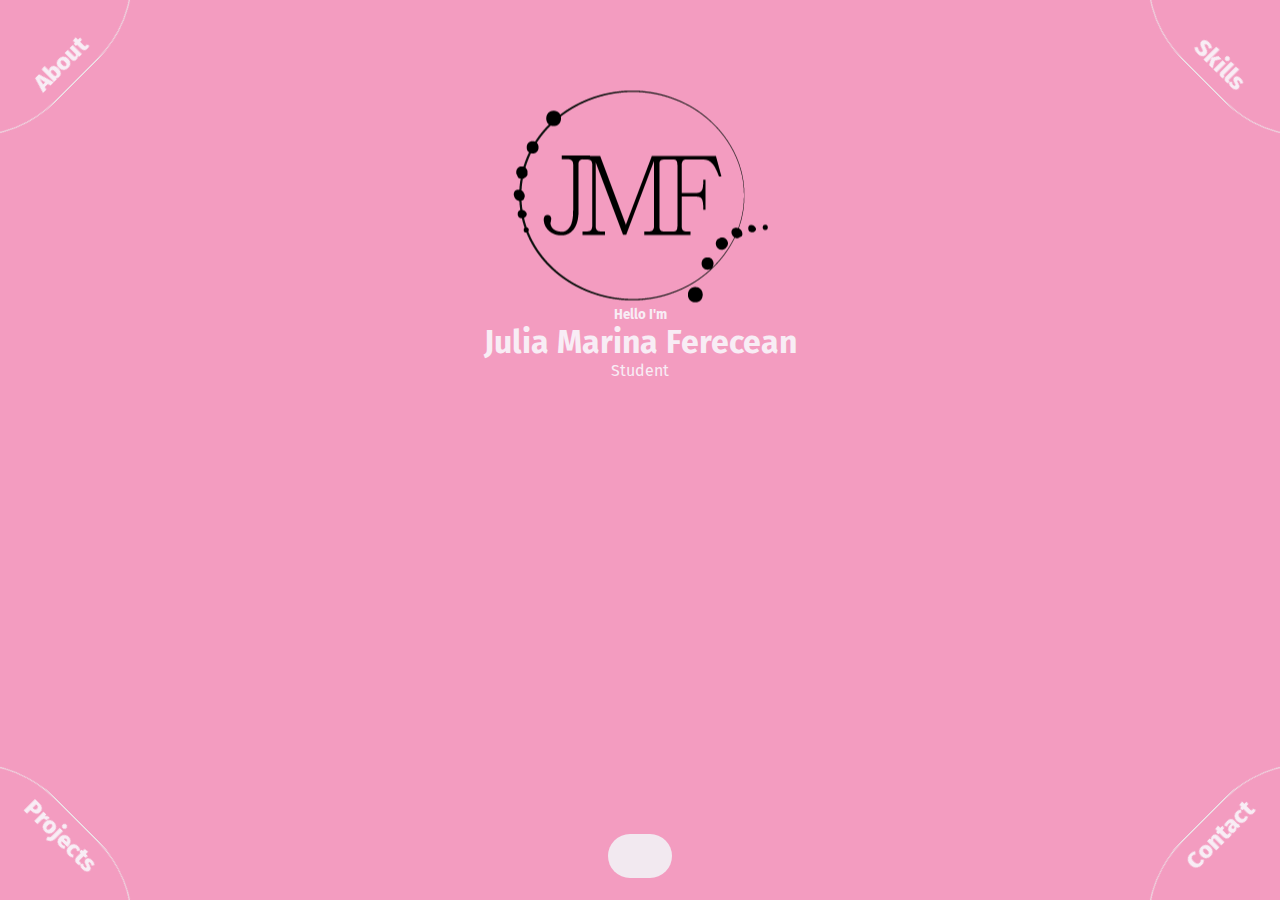
==== index.html @ 1dfad2ae "moved index.html" ====
<!DOCTYPE html>
<html lang="en">
<head>
    <meta charset="UTF-8">
    <meta name="viewport" content="width=device-width, initial-scale=1.0">
    <title>Julia Marina Ferecean Portfolio</title>
    <link rel="icon" type="image/x-icon" href="/assets/icons/logo.png">
    <script src="/js/animation.js" defer></script>
    <script src="/js/color-mode.js" defer></script>
    <script src="/js/project-slideshow.js" defer></script>
    <link rel = "stylesheet" href="/css/animation.css">
    <link rel = "stylesheet" href="/css/color-mode.css">
    <link rel = "stylesheet" href="/css/style.css">
    
</head>
<body>
    <nav id ="grid">
        <div id="grid__tl">
            <div id="grid__tl__btn">About</div>
            <div id="grid__tl__content">
                <div class="cards">
                <div class="cards__content">
                    <article>
                        <img
                         src="../assets/icons/education.png"
                         alt="Education icon"
                    
                         class="icon"
                         />
                         <h2>Education</h2>
                         <p> FH Oberösterreich
                        
                         </p>
                         <p>(Design of Digital Products)</p>
                         <p>Currently in the 3rd semester</p>

                    </article>
                   
                    <p class = "cards__content__text">
                        Hello, I'm Julia Marina Ferecean, 21 years old, currently diving into the world of Digital Product Design at the University of Applied Sciences Upper Austria. 
                </div>
                <div class="cards__content">
                    <article>
                        <img
                         src="../assets/icons/hobby.png"
                         alt="Hobby icon"
                    
                         class="icon"
                         />
                         <h2>Hobbies</h2>
                         <p> 
                            Read Books
                        
                        </p>
                        <p>Meet up with friends</p>
                        <p>Draw</p>

                    </article>
                    <p class = "cards__content__text">
                        I'm a laid back, creative soul who loves socializing with people and adding a touch of fun to my work. When I'm not hanging out with my friends I like to read a good novel at home. But I'm all about switching things up daily because, hey, life's more exciting that way!                    </p>
                </div>
            </div>
        </div>
    </div>
        <div id="grid__tr">
            <div id="grid__tr__btn">Skills</div>
            <div id="grid__tr__content">
                <div class="cards experience">
            
                    <article class="experience__skill">
                        <h2>IT Skills</h2>
                        <div>
                            <img
                            src="../assets/icons/checkmark.png"
                            alt="Checkmark icon"
                            class="icon"
                            />
                            <div>
                                <h2>JavaScript</h2>
                                <p>Intermediate</p>
                            </div>
                        </div>
                        <div><img
                            src="../assets/icons/checkmark.png"
                            alt="Checkmark icon"
                            class="icon"
                            />
                            <div>
                                <h2>Typescript</h2>
                                <p>Basic</p>
                            </div>
                        </div>
                        <div>
                            <img
                            src="../assets/icons/checkmark.png"
                            alt="Checkmark icon"
                            class="icon"
                            />
                            <div>
                                <h2>Java</h2>
                                <p>Basic</p>
                            </div>
                        </div>
                        
                        
                    </article>
                    <article class="experience__skill">
                        <h2>UI/UX Design Skills</h2>
                        <div>
                            <img
                            src="../assets/icons/checkmark.png"
                            alt="Checkmark icon"
                            class="icon"
                            />
                            <div>
                                <h2>Canva</h2>
                                <p>Advanced</p>
                                
                            </div>
                        </div>
                        <div><img
                            src="../assets/icons/checkmark.png"
                            alt="Checkmark icon"
                            class="icon"
                            />
                            <div>
                                <h2>Figma</h2>
                                <p>Advanced</p>
                                
                            </div>
                        </div>
                        <div>
                            <img
                            src="../assets/icons/checkmark.png"
                            alt="Checkmark icon"
                            class="icon"
                            />
                            <div>
                                <h2>Photoshop</h2>
                                <p>Intermediate</p>
                            </div>
                        </div>
                        <div><img
                            src="../assets/icons/checkmark.png"
                            alt="Checkmark icon"
                            class="icon"
                            />
                            <div>
                                <h2>Illustrator</h2>
                                <p>Intermediate</p>
                            </div>
                        </div>
                        <div><img
                            src="../assets/icons/checkmark.png"
                            alt="Checkmark icon"
                            class="icon"
                            />
                            <div>
                                <h2>InDesign</h2>
                                <p>Intermediate</p>
                            </div>
                        </div>
                        
                    </article>
                    <p class = "cards__content__text">
Incorporating a diverse set of technical skills, a passion for innovative problem-solving, and a collaborative mindset, I am equipped to contribute effectively to dynamic projects and deliver solutions that seamlessly blend creativity with technical excellence.                    </p>
                
                
            </div>
        </div>
    </div>

       <div id="grid__bl">
        <div id="grid__bl__btn">Projects</div>
        <div id="grid__bl__content">
            <div id="grid__bl__content__projects">
                <div class="project p-1">
                    <img 
                    class="project__img project-1"
                    src="../assets/portfolio-projects/prr1.png"
                    alt= "Project 1"
                    />
                    <h2 class="project__title">Website for Hagenberg</h2>
                    <button 
                    class="btn" 
                    onclick="window.location.href='https://www.figma.com/proto/o23dAIbtfssBPbrdBFtvzr/Untitled-(Copy)?node-id=1-3&starting-point-node-id=1%3A3&mode=design&t=HaBwIItcEh4hcAy9-1'"
                    >
                    Demo
                    </button>
                  
                   
                </div>
                <div class="project p-2">
                    <img 
                    class="project__img project-2"
                    src="../assets/portfolio-projects/Project2.png"
                    alt="Project 2"
                    />
                    <h2 class="project__title">3D Website (Group Project)</h2>
                    <button 
                    class="btn" 
                    onclick="window.location.href='https://mediarepresentationpublicperception.projekte.fh-hagenberg.at/'"
                    >
                    Demo
                    </button>
                   
                   
                </div>
               
                <button class="arrow" onclick="navigateProject(-1)">
                    &#10094;
                </button>

                <button class="arrow" onclick="navigateProject(1)">
                    &#10095;
                </button>
            </div>
        </div>

    </div>
    <div id="grid__br">
        <div id="grid__br__btn">Contact</div>
        <div id="grid__br__content">
            <h5 class ="contact-text">Get in Touch</h5>
            <h2 class ="contact-text">Contact me</h2>
            <div>
                <button class="btn btn-contact" 
                    onclick="window.location.href='mailto:juliaferecean@gmail.com'"
                    >
                     E-Mail
                    </button>
            
            </div>
        </div>
    </div>



</nav>
    <div id="color-mode">
        <div id="toggle-button" class="icon"></div>
    </div>
    <div id="hero">
        <img src="../assets/icons/logo.png" alt="Logo " class="JMF">

    <h5>Hello I'm</h5>
    <h1>Julia Marina Ferecean</h1>
    <p>Student</p>
    
    
    <div id="hero__animation">
        <div id="hero__animation__img"></div>
    </div>
</div>



</body>
</html>
---- css/animation.css ----
/* GENERAL ANIMATION SETTINGS */

.animate-top-left,
.reverse-animate-top-left,
.animate-top-right,
.reverse-animate-top-right,
.animate-bottom-left,
.reverse-animate-bottom-left,
.animate-bottom-right,
.reverse-animate-bottom-right {
  animation-fill-mode: forwards;
  animation-duration: 0.2s;
  animation-iteration-count: 1;
  animation-timing-function: ease-in-out;
}

/* HOVER ANIMATION */

@keyframes hover {
  0% {
    transform: translateY(0);
  }
  50% {
    transform: translateY(-5px);
  }
  100% {
    transform: translateY(0);
  }
}

/* ANIMATE TOP LEFT */

.animate-top-left {
  animation-name: top-left;
}

.reverse-animate-top-left {
  animation-name: reverse-top-left;
}

@keyframes top-left {
  0% {
    background-image: var(--tl-1);
  }
  25% {
    background-image: var(--tl-2);
  }
  50% {
    background-image: var(--tl-3);
  }
  75% {
    background-image: var(--tl-4);
  }
  100% {
    background-image: var(--tl-5);
  }
}

@keyframes reverse-top-left {
  0% {
    background-image: var(--tl-5);
  }
  25% {
    background-image: var(--tl-4);
  }
  50% {
    background-image: var(--tl-3);
  }
  75% {
    background-image: var(--tl-2);
  }
  100% {
    background-image: var(--tl-1);
  }
}
.animate-top-right {
  animation-name: top-right;
}

.reverse-animate-top-right {
  animation-name: reverse-top-right;
}

@keyframes top-right {
  0% {
    background-image: var(--tr-1);
  }
  25% {
    background-image: var(--tr-2);
  }
  50% {
    background-image: var(--tr-3);
  }
  75% {
    background-image: var(--tr-4);
  }
  100% {
    background-image: var(--tr-5);
  }
}

@keyframes reverse-top-right {
  0% {
    background-image: var(--tr-5);
  }
  25% {
    background-image: var(--tr-4);
  }
  50% {
    background-image: var(--tr-3);
  }
  75% {
    background-image: var(--tr-2);
  }
  100% {
    background-image: var(--tr-1);
  }
}

/* ANIMATE BOTTOM RIGHT */

.animate-bottom-right {
  animation-name: bottom-right;
}

.reverse-animate-bottom-right {
  animation-name: reverse-bottom-right;
}

@keyframes bottom-right {
  0% {
    background-image: var(--br-1);
  }
  25% {
    background-image: var(--br-2);
  }
  50% {
    background-image: var(--br-3);
  }
  75% {
    background-image: var(--br-4);
  }
  100% {
    background-image: var(--br-5);
  }
}

@keyframes reverse-bottom-right {
  0% {
    background-image: var(--br-5);
  }
  25% {
    background-image: var(--br-4);
  }
  50% {
    background-image: var(--br-3);
  }
  75% {
    background-image: var(--br-2);
  }
  100% {
    background-image: var(--br-1);
  }
}
/* ANIMATE BOTTOM LEFT */

.animate-bottom-left {
  animation-name: bottom-left;
}

.reverse-animate-bottom-left {
  animation-name: reverse-bottom-left;
}

@keyframes bottom-left {
  0% {
    background-image: var(--bl-1);
  }
  25% {
    background-image: var(--bl-2);
  }
  50% {
    background-image: var(--bl-3);
  }
  75% {
    background-image: var(--bl-4);
  }
  100% {
    background-image: var(--bl-5);
  }
}

@keyframes reverse-bottom-left {
  0% {
    background-image: var(--bl-5);
  }
  25% {
    background-image: var(--bl-4);
  }
  50% {
    background-image: var(--bl-3);
  }
  75% {
    background-image: var(--bl-2);
  }
  100% {
    background-image: var(--bl-1);
  }
}
---- css/color-mode.css ----
/* LIGHT MODE */
body:after {
  position: absolute;
  width: 0;
  height: 0;
  overflow: hidden;
  z-index: -1;
  content: url(../assets/picture/Pic1.png);
  url(../assets/face-animation-light/bl-2.png)
      url(../assets/face-animation-light/bl-3.png)
      url(../assets/face-animation-light/bl-4.png)
      url(../assets/face-animation-light/bl-5.png)
      url(../assets/face-animation-light/tr-1.png)
      url(../assets/face-animation-light/tr-2.png)
      url(../assets/face-animation-light/tr-3.png)
      url(../assets/face-animation-light/tr-4.png)
      url(../assets/face-animation-light/tr-5.png)
      url(../assets/face-animation-light/bl-1.png)
      url(../assets/face-animation-light/bl-2.png)
      url(../assets/face-animation-light/bl-3.png)
      url(../assets/face-animation-light/bl-4.png)
      url(../assets/face-animation-light/bl-5.png)
      url(../assets/face-animation-light/br-1.png)
      url(../assets/face-animation-light/br-2.png)
      url(../assets/face-animation-light/br-3.png)
      url(../assets/face-animation-light/br-4.png)
      url(../assets/face-animation-light/br-5.png)
      url(../assets/face-animation-dark/blw-1.png)
      url(../assets/face-animation-dark/blw-2.png)
      url(../assets/face-animation-dark/blw-3.png)
      url(../assets/face-animation-dark/blw-4.png)
      url(../assets/face-animation-dark/blw-5.png)
      url(../assets/face-animation-dark/trw-1.png)
      url(../assets/face-animation-dark/trw-2.png)
      url(../assets/face-animation-dark/trw-3.png)
      url(../assets/face-animation-dark/trw-4.png)
      url(../assets/face-animation-dark/trw-5.png)
      url(../assets/face-animation-dark/blw-1.png)
      url(../assets/face-animation-dark/blw-2.png)
      url(../assets/face-animation-dark/blw-3.png)
      url(../assets/face-animation-dark/blw-4.png)
      url(../assets/face-animation-dark/blw-5.png)
      url(../assets/face-animation-dark/brw-1.png)
      url(../assets/face-animation-dark/brw-2.png)
      url(../assets/face-animation-dark/brw-3.png)
      url(../assets/face-animation-dark/brw-4.png)
      url(../assets/face-animation-dark/brw-5.png);
} 


  :root {
    /* Colors */
    --bg: #f39cc0;
    --bg-alt: #333;
    --bg-alt-2: #f2e9f0;
    --bg-transparent: #ffffffe8;
    --border: 0.01rem solid #ece7ea;
    --text:#f8edf5 ;
    --text-alt: #fff;
  
    /* Face animations */
   --tl-1: url(../assets/picture/Pic1.png);
   --tl-2: url(../assets/picture/Pic1.png);
   --tl-3: url(../assets/picture/Pic1.png);
   --tl-4: url(../assets/picture/Pic1.png);
   --tl-5: url(../assets/picture/Pic1.png);
 
   --tr-1: url(../assets/picture/Pic1.png);
   --tr-2: url(../assets/picture/Pic1.png);
   --tr-3: url(../assets/picture/Pic1.png);
   --tr-4: url(../assets/picture/Pic1.png);
   --tr-5: url(../assets/picture/Pic1.png);
 
   --bl-1: url(../assets/picture/Pic1.png);
   --bl-2: url(../assets/picture/Pic1.png);
   --bl-3: url(../assets/picture/Pic1.png);
   --bl-4: url(../assets/picture/Pic1.png);
   --bl-5: url(../assets/picture/Pic1.png);
 
   --br-1: url(../assets/picture/Pic1.png);
   --br-2: url(../assets/picture/Pic1.png);
   --br-3: url(../assets/picture/Pic1.png);
   --br-4: url(../assets/picture/Pic1.png);
   --br-5: url(../assets/picture/Pic1.png);
   
    --pink: url(../assets/icons/pink.png);
  }
  
  /* DARK MODE */
  
  :root.dark-mode {
    --bg: #202124;
    --bg-alt: #3c3d40;
    --bg-alt-2: #333;
    --bg-transparent: #333333f5;
    --border: 0.01rem solid #5a5a5a;
    --text: #fff;
  
   
  
    --normal: url(../assets/icons/normal.png);
  }
  
  /* COLOR MODE TOGGLE BUTTON */
  
  #color-mode {
    background: var(--bg-alt-2);
    height: 2.75rem;
    width: 4rem;
    border-radius: 3rem;
    display: flex;
    align-items: center;
    justify-content: flex-start;
    position: absolute;
    bottom: 0;
    left: 50%;
    transform: translate(-50%, -50%);
  }
  
  #toggle-button {
    background-image: var(--pink);
    background-size: cover;
    cursor: pointer;
  }
  
  .dark-mode #toggle-button {
    background-image: var(--normal);
  }
  
  .dark-mode #color-mode {
    justify-content: flex-end;
  }
---- css/style.css ----
/* Google Font */

  @import url('https://fonts.googleapis.com/css2?family=Fira+Sans:ital,wght@0,300;0,400;0,500;1,400&display=swap');


  /* General */
  body{
    font-family: 'Fira Sans', sans-serif;
    background: var(--bg);
    color: var(--text);
    height: 100%;
    width: 100%;
    margin: 0;
    -webkit-tap-highlight-color: transparent;
    
  }

  h1, h2, h5, p {
    margin: 0;
  }
  .icon {
    height: 2rem;
    width: 2rem;
    margin: 0 0.5rem;

  }

  /* Hero Section */
  #hero {
    position: absolute;
    top: 50%;
    left: 50%;
    transform: translate(-50%, -50%);
    text-align: center;
    
  }
  #hero__animation {
    animation-name : hover;
    animation-duration: 1.5s;
    animation-iteration-count: infinite;
    animation-timing-function: ease-in-out;
    height: 25rem;
    width: 25rem;
    max-height: 100vh;
    max-width: 100vw;
    margin-top: 30px;
  }

 #hero__animation__img{
    background-image: var(--tl-1);
    height: 100%;
    background-position: center;
    background-position: center;
    background-size: cover;
 }
 
 /* Grid Styles Attributes */
 #grid{
  position: absolute;
  display:grid;
  grid-template-rows: 1fr 1fr;
  grid-template-columns: 1fr 1fr;
  height: 100vh;
  width: 100vw;
  overflow: hidden;
  

 }

 #grid__tl__btn,
 #grid__tr__btn,
 #grid__bl__btn,
 #grid__br__btn {
  height: 18.75rem;
  width: 18.75rem;
  background: var(--bg);
  color: var(--text);
  border: var(--border);
  position: fixed;
  display: flex;
  justify-content: center;
  cursor: pointer;
  text-align: center;
  font-weight: 800;
  font-size: 1.5rem;
  z-index: 100;
  border-radius: 40%;
  transition: transform 0.2s ease-in-out;
  
 }
 #grid__tl__content,
 #grid__tr__content,
 #grid__bl__content,
 #grid__br__content{
  position: absolute;
  text-align: center;
  transition: transform 0.3s ease-in-out;
  color: var(--text-alt);
}

#grid__tl__btn,
#grid__tr__btn {
  padding-bottom: 0.5rem;
  align-items: flex-end;
}
#grid__bl__btn,
#grid__br__btn {
  padding-top: 0.5rem;
  
}
#grid__tl__btn:active,
#grid__br__btn:active {
transform: rotate(-45deg) scale(1.05);
}
#grid__tr__btn:active,
#grid__bl__btn:active {
transform: rotate(45deg) scale(1.05);
}
/*  TOP LEFT CORNER*/

#grid__tl__btn{
  top: -11.5rem;
  left: -11.5rem;
  transform: rotate(-45deg);
}
#grid__tl__content {
  width: 30vw;
  top: 10vh;
  left: 0;
  transform: translateX(-100vw) translateY(-100vh);
 
}

article {
  background-color: rgb(246, 241, 241);
  font-size: 0.8rem;
  list-style: none;
  border: var(--border);
  border-radius: 2rem;
  padding: 0.5rem;
  margin: 1rem;
  width: 8.75rem;
  min-width: 8.75rem;
  

}
article h2{
  font-size: 1rem;
  padding: 0.3rem
}
article p {
  padding-bottom: 0.3rem;
}
article h2, 
article p {
color: #333;

}
.cards{
  padding:0;

}

.cards__content{
  display: flex;
  align-items: center;
}
.cards__content__text{
  color: var(--text);
  text-align: left;
  margin: 0 1rem;
}

/* TOP RIGHT CORNER */
#grid__tr__btn {
  top: -11.5rem;
  right: -11.5rem;
  transform: rotate(45deg);
}

#grid__tr__content {
  width: 30vw;
  top: 10vh;
  right: 0;
  transform: translateX(100vw) translateY(-100vh);
}

.experience {
  display: flex;
  flex-wrap: wrap;
  justify-content: center;
  gap: 2rem;
}

.experience__skill {
  display: flex;
  flex-direction: column;
  padding: 1.2rem;
  gap: 0.2rem;
  margin: 0;
  width: fit-content;
}

.experience__skill div {
  display: flex;
  align-items: center;
  width: 13.5rem;
}

.experience__skill div img {
  padding: 0;
  margin-right: 0.5rem;
}

.experience__skill div h2 {
  text-align: left;
}

.experience__skill div p {
  padding: 0;
}

.experience__skill div h2,
.experience__skill div p {
  font-size: 0.8rem;
}

.experience__skill div div {
  justify-content: space-between;
}

/* BOTTOM LEFT CORNER */

#grid__bl__btn {
  bottom: -11.5rem;
  left: -11.5rem;
  transform: rotate(45deg);
}

#grid__bl__content {
  width: 15rem;
  bottom: 15vh;
  left: 0;
  transform: translateX(-100vw) translateY(100vh);
}

.project {
  width: 70%;
  display: flex;
  flex-wrap: wrap;
  border-radius: 2rem;
  overflow: hidden;
  margin: auto auto 0.5rem;
  border: var(--border);
  background: var(--bg-alt);
}

.project__img {
  width: 100%;
}

.project__title {
  width: 100%;
  margin: 0;
  padding: 0.3rem 0;
  font-size: 1rem;
}

button {
  background: var(--btn);
  color: var(--btn-text);
  border: none;
  border-radius: 1rem;
  padding: 0.5rem;
}

.btn {
  border-radius: 0;
  height: 3rem;
  flex-basis: 100%;
  font-weight: 600;
}

.arrow {
  border: var(--border);
  width: 3rem;
  height: 2rem;
  margin: 0;
  padding: 0.2rem 0;
}

.btn,
.arrow {
  background: rgb(245, 245, 245);
  color: #333;
  transition: all 300ms ease;
}

.btn:active,
.arrow:active {
  background: var(--bg-alt);
  color: white;
  cursor: pointer;
}

.btn:hover,
.arrow:hover {
  cursor: pointer;
}

/* BOTTOM RIGHT CORNER */

#grid__br__btn {
  bottom: -11.5rem;
  right: -11.5rem;
  transform: rotate(-45deg);
}

#grid__br__content {
  bottom: 0;
  right: 0vw;
  transform: translateX(100vw) translateY(100vh);
}

#grid__br__content div {
  display: flex;
  margin: 0.5rem auto;
  gap: 1.2rem;
  width: 17rem;
}

.contact-text {
  color: var(--text);
}

.btn-contact {
  border: var(--border);
  border-radius: 2rem;
}
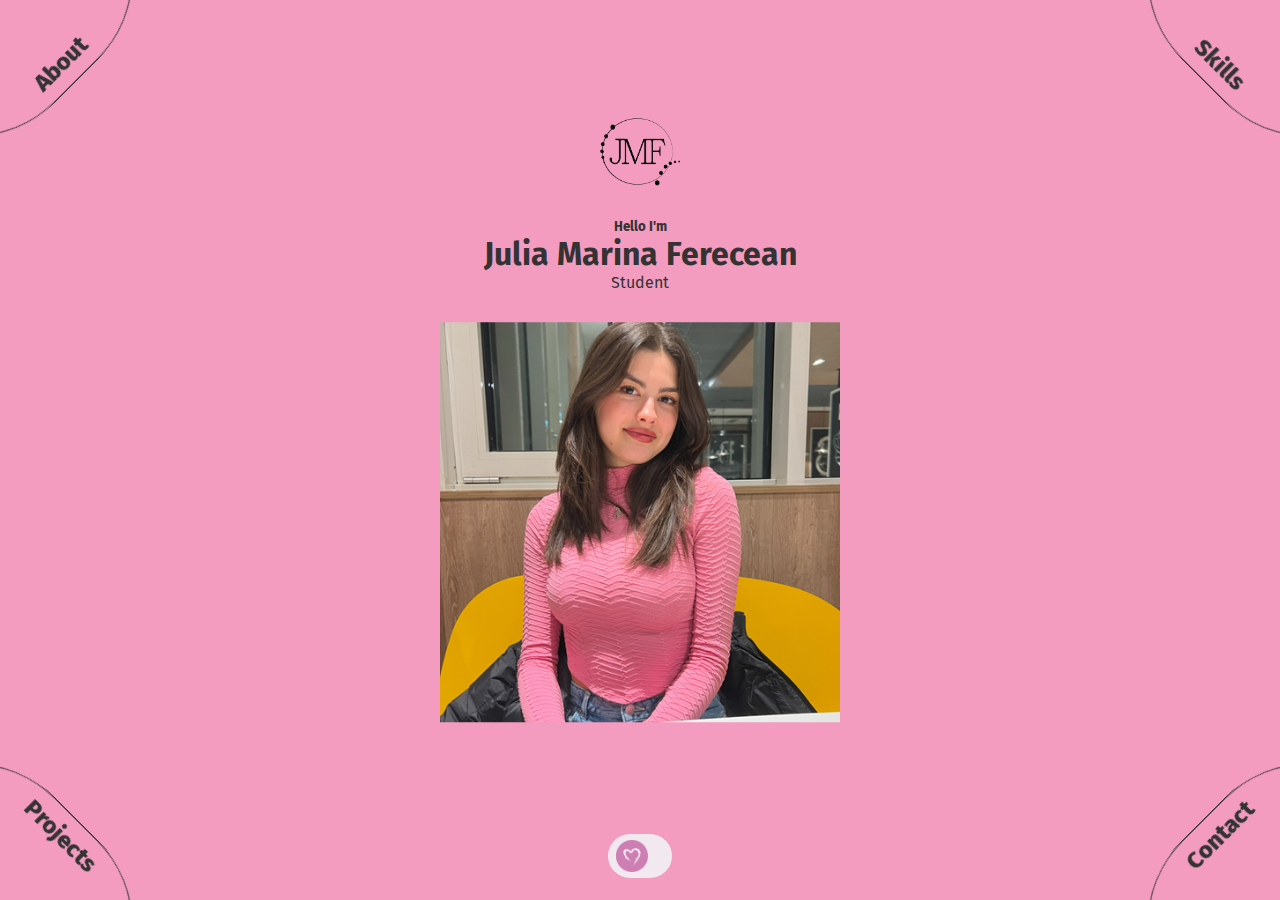
==== commit 83d03527: "3 projekt hinzugefügt" ====
--- a/index.html
+++ b/index.html
@@ -206,6 +206,22 @@
                    
                    
                 </div>
+                <div class="project p-3">
+                    <img 
+                    class="project__img project-3"
+                    src="../assets/portfolio-projects/project3.png"
+                    alt="Project 2"
+                    />
+                    <h2 class="project__title">3D Website (Group Project)</h2>
+                    <button 
+                    class="btn" 
+                    onclick="window.location.href='https://www.figma.com/proto/5jd1ZSv3143JHfzxBncFPR/POI-High-Fidelity?node-id=0-1&t=d5xcR8yVEXlmkxSk-1'"
+                    >
+                    Demo
+                    </button>
+                   
+                   
+                </div>
                
                 <button class="arrow" onclick="navigateProject(-1)">
                     &#10094;
--- a/css/color-mode.css
+++ b/css/color-mode.css
@@ -6,57 +6,21 @@
   overflow: hidden;
   z-index: -1;
   content: url(../assets/picture/Pic1.png);
-  url(../assets/face-animation-light/bl-2.png)
-      url(../assets/face-animation-light/bl-3.png)
-      url(../assets/face-animation-light/bl-4.png)
-      url(../assets/face-animation-light/bl-5.png)
-      url(../assets/face-animation-light/tr-1.png)
-      url(../assets/face-animation-light/tr-2.png)
-      url(../assets/face-animation-light/tr-3.png)
-      url(../assets/face-animation-light/tr-4.png)
-      url(../assets/face-animation-light/tr-5.png)
-      url(../assets/face-animation-light/bl-1.png)
-      url(../assets/face-animation-light/bl-2.png)
-      url(../assets/face-animation-light/bl-3.png)
-      url(../assets/face-animation-light/bl-4.png)
-      url(../assets/face-animation-light/bl-5.png)
-      url(../assets/face-animation-light/br-1.png)
-      url(../assets/face-animation-light/br-2.png)
-      url(../assets/face-animation-light/br-3.png)
-      url(../assets/face-animation-light/br-4.png)
-      url(../assets/face-animation-light/br-5.png)
-      url(../assets/face-animation-dark/blw-1.png)
-      url(../assets/face-animation-dark/blw-2.png)
-      url(../assets/face-animation-dark/blw-3.png)
-      url(../assets/face-animation-dark/blw-4.png)
-      url(../assets/face-animation-dark/blw-5.png)
-      url(../assets/face-animation-dark/trw-1.png)
-      url(../assets/face-animation-dark/trw-2.png)
-      url(../assets/face-animation-dark/trw-3.png)
-      url(../assets/face-animation-dark/trw-4.png)
-      url(../assets/face-animation-dark/trw-5.png)
-      url(../assets/face-animation-dark/blw-1.png)
-      url(../assets/face-animation-dark/blw-2.png)
-      url(../assets/face-animation-dark/blw-3.png)
-      url(../assets/face-animation-dark/blw-4.png)
-      url(../assets/face-animation-dark/blw-5.png)
-      url(../assets/face-animation-dark/brw-1.png)
-      url(../assets/face-animation-dark/brw-2.png)
-      url(../assets/face-animation-dark/brw-3.png)
-      url(../assets/face-animation-dark/brw-4.png)
-      url(../assets/face-animation-dark/brw-5.png);
-} 
+  
+  
+}
+  
 
 
   :root {
     /* Colors */
     --bg: #f39cc0;
-    --bg-alt: #333;
+    --bg-alt: #f6f1f1;
     --bg-alt-2: #f2e9f0;
-    --bg-transparent: #ffffffe8;
-    --border: 0.01rem solid #ece7ea;
-    --text:#f8edf5 ;
-    --text-alt: #fff;
+    --bg-transparent: #F5D2D2;
+    --border: 0.1rem solid #333;
+    --text:#333 ;
+    --text-alt: #333;
   
     /* Face animations */
    --tl-1: url(../assets/picture/Pic1.png);
@@ -64,6 +28,8 @@
    --tl-3: url(../assets/picture/Pic1.png);
    --tl-4: url(../assets/picture/Pic1.png);
    --tl-5: url(../assets/picture/Pic1.png);
+
+  
  
    --tr-1: url(../assets/picture/Pic1.png);
    --tr-2: url(../assets/picture/Pic1.png);
@@ -89,12 +55,37 @@
   /* DARK MODE */
   
   :root.dark-mode {
-    --bg: #202124;
-    --bg-alt: #3c3d40;
-    --bg-alt-2: #333;
-    --bg-transparent: #333333f5;
-    --border: 0.01rem solid #5a5a5a;
+    --bg: #858686;
+    --bg-alt: #D7D9D8;
+    --bg-alt-2: #cec9c9;
+    --bg-transparent: #a9a7a7f5;
+    --border: 0.1rem solid #ece8e8;
     --text: #fff;
+
+    --tl-1: url(../assets/picture/Profi.png);
+    --tl-2: url(../assets/picture/Profi.png);
+    --tl-3: url(../assets/picture/Profi.png);
+    --tl-4: url(../assets/picture/Profi.png);
+    --tl-5: url(../assets/picture/Profi.png);
+  
+    --tr-1: url(../assets/picture/Profi.png);
+    --tr-2: url(../assets/picture/Profi.png);
+    --tr-3: url(../assets/picture/Profi.png);
+    --tr-4: url(../assets/picture/Profi.png);
+    --tr-5: url(../assets/picture/Profi.png);
+  
+    --bl-1: url(../assets/picture/Profi.png);
+    --bl-2: url(../assets/picture/Profi.png);
+    --bl-3: url(../assets/picture/Profi.png);
+   
+    --bl-4: url(../assets/picture/Profi.png);
+    --bl-5: url(../assets/picture/Profi.png);
+  
+    --br-1: url(../assets/picture/Profi.png);
+    --br-2: url(../assets/picture/Profi.png);
+    --br-3: url(../assets/picture/Profi.png);
+    --br-4: url(../assets/picture/Profi.png);
+    --br-5: url(../assets/picture/Profi.png);
   
    
   
--- a/css/style.css
+++ b/css/style.css
@@ -132,7 +132,7 @@
 }
 
 article {
-  background-color: rgb(246, 241, 241);
+  background-color: #f2efef;
   font-size: 0.8rem;
   list-style: none;
   border: var(--border);
@@ -337,3 +337,14 @@
   border: var(--border);
   border-radius: 2rem;
 }
+
+.JMF {
+  width: 20%;
+  height: 20%;
+  margin-top: -60px;
+  margin-bottom: 30px;
+  
+  
+  
+  
+}
